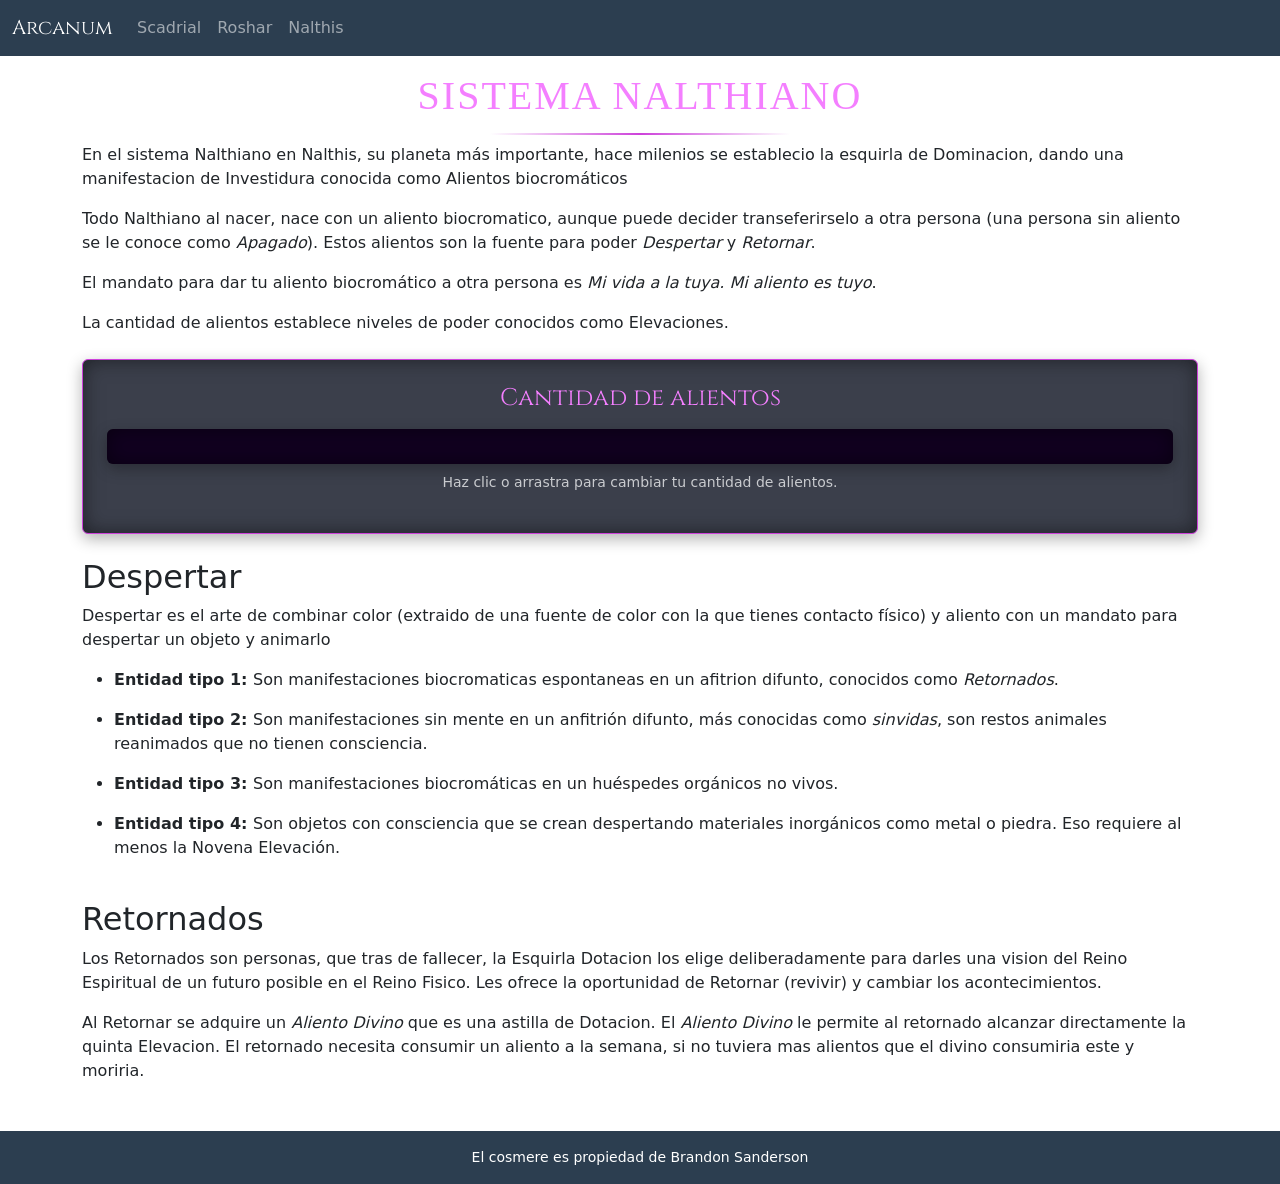
==== nalthis.html @ 93519cfd "finalizar scadrial, nalthis completo, primeros avances roshar" ====
<!DOCTYPE html>
<html lang="en">

<head>
    <meta charset="UTF-8">
    <meta name="viewport" content="width=device-width, initial-scale=1.0">
    <title>Bootstrap Site</title>
    <link rel="stylesheet" href="css/style.css">
    <link rel="stylesheet" href="css/bootstrap.min.css">
    <link rel="stylesheet" href="css/nalthis.css">
</head>

<body>
    <nav class="navbar navbar-expand-lg navbar-dark bg-cosmere-dark sticky-top" aria-label="Third navbar example">
        <div class="container-fluid"> <a class="navbar-brand font-cinzel" href="index.html">Arcanum</a>
            <button class="navbar-toggler collapsed" type="button" data-bs-toggle="collapse" data-bs-target="#navbars"
                aria-controls="navbars" aria-expanded="false" aria-label="Toggle navigation">
                <span class="navbar-toggler-icon"></span>
            </button>
            <div class="navbar-collapse collapse" id="navbars">
                <ul class="navbar-nav me-auto mb-2 mb-sm-0">
                    <li class="nav-item"> <a class="nav-link" href="scadrial.html" id="link-scadrial">Scadrial</a> </li>
                    <li class="nav-item"> <a class="nav-link" href="#" id="link-roshar">Roshar</a> </li>
                    <li class="nav-item"> <a class="nav-link" href="nalthis.html" id="link-nalthis">Nalthis</a> </li>
                </ul>
            </div>
        </div>
    </nav>
    <div class="container mt-3">
        <div class="historia">
            <h1 class="h1-nalthis">Sistema Nalthiano</h1>
            <p>En el sistema Nalthiano en Nalthis, su planeta más importante, hace milenios se establecio
                la esquirla de Dominacion, dando una manifestacion de Investidura conocida como Alientos biocromáticos</p>
            <p>Todo Nalthiano al nacer, nace con un aliento biocromatico, aunque puede decider transeferirselo a otra
                persona (una persona sin aliento se le conoce como <em>Apagado</em>). Estos alientos son la
                fuente para poder <em>Despertar</em> y <em>Retornar</em>.
            </p>
            <p>El mandato para dar tu aliento biocromático a otra persona es <em>Mi vida a la tuya. Mi aliento es tuyo</em>.</p>
        </div>
        <div>
            <p>La cantidad de alientos establece niveles de poder conocidos como Elevaciones.</p>
            <div class="alientos-cont p-4 rounded mt-4">
                <h4 class="alientos font-cinzel text-center mb-3">Cantidad de alientos</h4>

                <div id="contenedorBarra" class="progress user-select-none">

                    <div id="barra" class="progress-bar fw-bold fs-5 user-select-none" role="progressbar">
                    </div>

                </div>
                <p id="poder" class="text-center text-light mt-2 small opacity-75">Haz clic o arrastra para cambiar tu
                    cantidad de alientos.
                </p>
            </div>


        </div>
        <h2 class="pt-4">Despertar</h2>
        <p>Despertar es el arte de combinar color (extraido de una fuente de color con la que tienes contacto físico) y
            aliento con un mandato para despertar un objeto y animarlo</p>
        <ul>
            <li><strong>
                    <p>Entidad tipo 1:
                </strong>Son manifestaciones biocromaticas espontaneas en un afitrion difunto, conocidos como <em>Retornados</em>.</p>
            </li>
            <li><strong>
                    <p>Entidad tipo 2:
                </strong>Son manifestaciones sin mente en un anfitrión difunto, más conocidas como <em>sinvidas</em>, son restos animales reanimados que no tienen consciencia.</p>
            </li>
            <li><strong>
                    <p>Entidad tipo 3:
                </strong>Son manifestaciones biocromáticas en un huéspedes orgánicos no vivos.</p>
            </li>
            <li><strong>
                    <p>Entidad tipo 4:
                </strong>Son objetos con consciencia que se crean despertando materiales inorgánicos como metal o piedra. Eso requiere al menos la Novena Elevación.</p>
            </li>
        </ul>
        <h2 class="pt-4">Retornados</h2>
        <p>Los Retornados son personas, que tras de fallecer, la Esquirla Dotacion los elige deliberadamente para darles una vision del Reino Espiritual de un futuro posible en el Reino Fisico. Les ofrece la oportunidad de Retornar (revivir) y cambiar los acontecimientos.</p>
        <p>Al Retornar se adquire un <em>Aliento Divino</em> que es una astilla de Dotacion. El <em>Aliento Divino</em> le permite al retornado alcanzar directamente la quinta Elevacion. El retornado necesita consumir un aliento a la semana, si no tuviera mas alientos que el divino consumiria este y moriria.</p>

    </div>
    <script src="js/bootstrap.bundle.min.js"></script>
    <script src="js/nalthis.js"></script>
</body>
<footer class="bg-cosmere-dark text-white text-center py-3 mt-5">
    <div class="container">
        <p class="mb-0 small">El cosmere es propiedad de Brandon Sanderson</p>
    </div>
</footer>
</html>
---- css/style.css ----
:root{
    --bg-dark-void: #050811;
    --bg-panel: #111a2e;
    --gold-metal: #C5A059;
    --copper-metal: #b87333;
    --steel-blue: #5bc0be;
    --roshar-stormlight: #3399ff;
    --bg-body: #f8f9fa;
    --hx-nalthis: #F47FFF;
    --sub-nalthis: #cd42da;
    --cosmere-dark: #2C3E50;
}

@font-face {
    font-family: 'CinzelLocal';
    src: url('fonts/Cinzel-Regular.ttf') format('truetype');
    font-weight: normal;
    font-style: normal;
}

@font-face {
    font-family: 'CinzelLocal';
    src: url('fonts/Cinzel-Bold.ttf') format('truetype');
    font-weight: bold;
    font-style: normal;
}

.font-cinzel {
    font-family: 'CinzelLocal';
}

.navbar-nav .nav-link:hover {
    transition: all 0.4s ease;
    background-color: rgba(255, 255, 255, 0.1) !important;
    border-radius: 5px;
}

.carousel-control-next-icon,
.carousel-control-prev-icon {
    filter: invert(1); 
}

button:focus,
button:active,
.btn:focus,
.btn:active {
    outline: none !important;
    box-shadow: none !important;
}

.bg-cosmere-dark {
    background: var(--cosmere-dark);
}

.color-cosmere-dark {
    color: var(--cosmere-dark)
}

body {
    background: var(--bg-body);
}


#link-scadrial:hover {
    color: var(--gold-metal) !important;

}


#link-roshar:hover {
    color: var(--roshar-stormlight) !important;

}


#link-nalthis:hover {
    color: var(--hx-nalthis) !important;

}

.btn-scadrial-outline {
    border: 2px solid var(--gold-metal);
    color: var(--gold-metal);
}

.btn-roshar-outline {
    border: 2px solid var(--roshar-stormlight);
    color: var(--roshar-stormlight);
}

.btn-nalthis-outline {
    border: 2px solid var(--hx-nalthis);
    color: var(--hx-nalthis)
}

.btn-scadrial-outline:hover {
    background: var(--gold-metal);
    color: var(--text-main);
}

.btn-roshar-outline:hover {
    background: var(--roshar-stormlight);
    color: var(--text-main);
}

.btn-nalthis-outline:hover {
    background: var(--hx-nalthis);
    color: var(--text-main);
}

.carousel-caption {
    background: rgba(15, 15, 15, 0.5);
}

.card-body-planetas{
    min-height: 160px;
}
---- css/nalthis.css ----
.h1-nalthis, .h2-nalthis, .h3-nalthis {
    font-family: 'Cinzel', serif;
    color: var(--hx-nalthis);
    text-transform: uppercase;
    letter-spacing: 2px;
    position: relative;
    padding-bottom: 15px;
    display: flex;
    justify-content: center;
    text-align: center;
}

.h1-nalthis::after, .h2-nalthis::after {
    content: "";
    position: absolute;
    bottom: 0;
    width: 50%;
    max-width: 300px;
    height: 2px;
    background: linear-gradient(90deg, transparent, var(--sub-nalthis), transparent);
}

.alientos-cont {
    background: rgba(10, 15, 30, 0.8);
    border: 1px solid var(--sub-nalthis);
    box-shadow: inset 0 0 20px rgba(0, 0, 0, 0.5), 0 5px 15px rgba(0, 0, 0, 0.3);
    backdrop-filter: blur(5px);
}
.alientos {
    color: var(--hx-nalthis);
}

#contenedorBarra {
    height: 35px; 
    background-color: #110020;
    cursor: pointer;
    position: relative;
    box-shadow: inset 0 0 20px rgba(0, 0, 0, 0.5), 0 5px 15px rgba(0, 0, 0, 0.3);
}

#barra {
    width: 0%; 
    pointer-events: none; 
    transition: width 0.8s ease-in-out;
    background-color: var(--sub-nalthis);
    color: #eae8eb
}
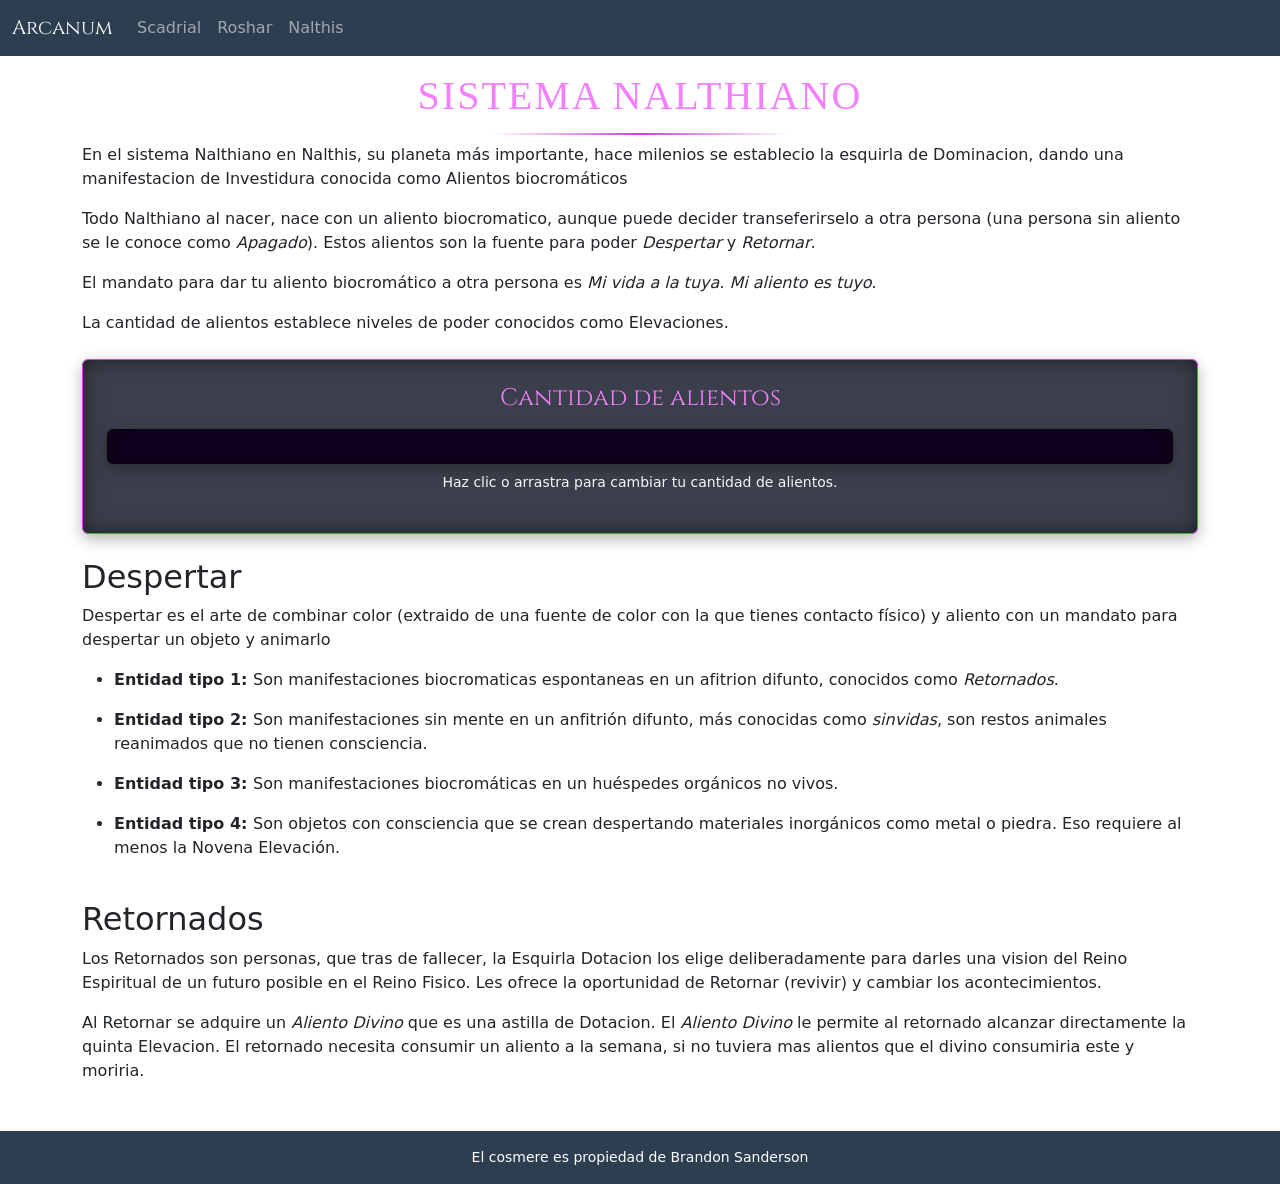
==== commit 07ca83b4: "Fin pagina web" ====
--- a/nalthis.html
+++ b/nalthis.html
@@ -1,5 +1,5 @@
 <!DOCTYPE html>
-<html lang="en">
+<html lang="es">
 
 <head>
     <meta charset="UTF-8">
@@ -20,7 +20,7 @@
             <div class="navbar-collapse collapse" id="navbars">
                 <ul class="navbar-nav me-auto mb-2 mb-sm-0">
                     <li class="nav-item"> <a class="nav-link" href="scadrial.html" id="link-scadrial">Scadrial</a> </li>
-                    <li class="nav-item"> <a class="nav-link" href="#" id="link-roshar">Roshar</a> </li>
+                    <li class="nav-item"> <a class="nav-link" href="roshar.html" id="link-roshar">Roshar</a> </li>
                     <li class="nav-item"> <a class="nav-link" href="nalthis.html" id="link-nalthis">Nalthis</a> </li>
                 </ul>
             </div>
@@ -44,11 +44,11 @@
 
                 <div id="contenedorBarra" class="progress user-select-none">
 
-                    <div id="barra" class="progress-bar fw-bold fs-5 user-select-none" role="progressbar">
+                    <div id="barra" class="progress-bar fw-bold fs-5 user-select-none " aria-valuenow="0" aria-valuemin="0" aria-valuemax="50000" role="progressbar">
                     </div>
 
                 </div>
-                <p id="poder" class="text-center text-light mt-2 small opacity-75">Haz clic o arrastra para cambiar tu
+                <p id="poder" class="text-center text-light mt-2 small text-secondary">Haz clic o arrastra para cambiar tu
                     cantidad de alientos.
                 </p>
             </div>
--- a/css/style.css
+++ b/css/style.css
@@ -5,6 +5,7 @@
     --copper-metal: #b87333;
     --steel-blue: #5bc0be;
     --roshar-stormlight: #3399ff;
+    --roshar-stormlight-dark: #136cc5;
     --bg-body: #f8f9fa;
     --hx-nalthis: #F47FFF;
     --sub-nalthis: #cd42da;
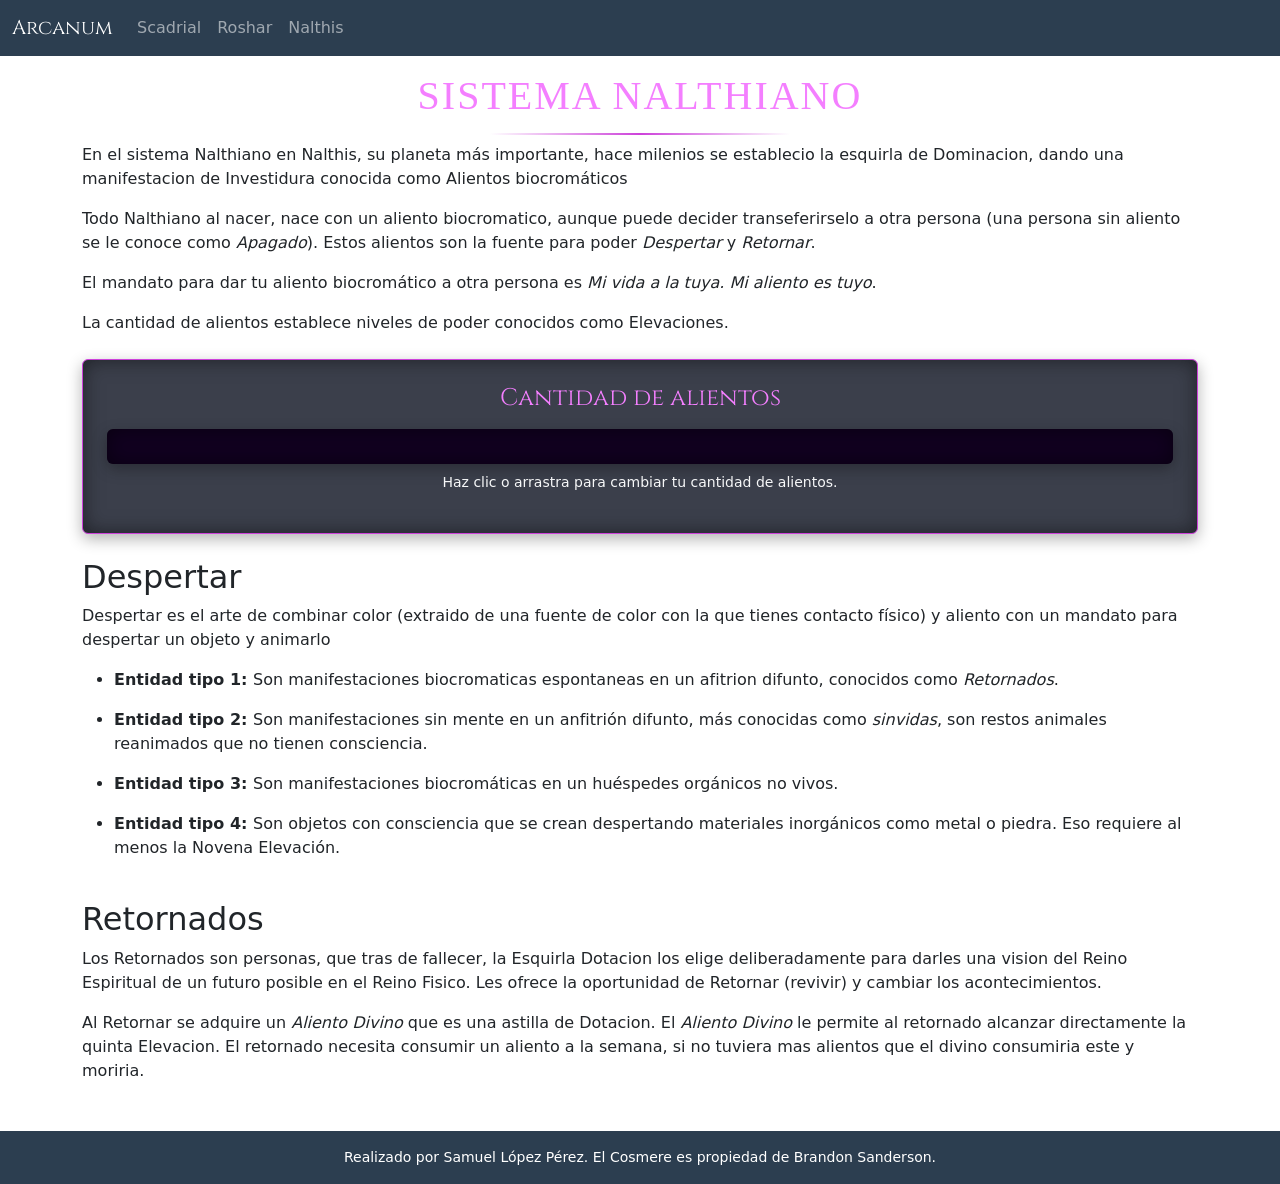
==== commit 288f8378: "arreglos finales" ====
--- a/nalthis.html
+++ b/nalthis.html
@@ -86,7 +86,7 @@
 </body>
 <footer class="bg-cosmere-dark text-white text-center py-3 mt-5">
     <div class="container">
-        <p class="mb-0 small">El cosmere es propiedad de Brandon Sanderson</p>
+        <p class="mb-0 small">Realizado por Samuel López Pérez. El Cosmere es propiedad de Brandon Sanderson.</p>
     </div>
 </footer>
 </html>
--- a/css/style.css
+++ b/css/style.css
@@ -1,9 +1,6 @@
 :root{
-    --bg-dark-void: #050811;
-    --bg-panel: #111a2e;
     --gold-metal: #C5A059;
     --copper-metal: #b87333;
-    --steel-blue: #5bc0be;
     --roshar-stormlight: #3399ff;
     --roshar-stormlight-dark: #136cc5;
     --bg-body: #f8f9fa;
